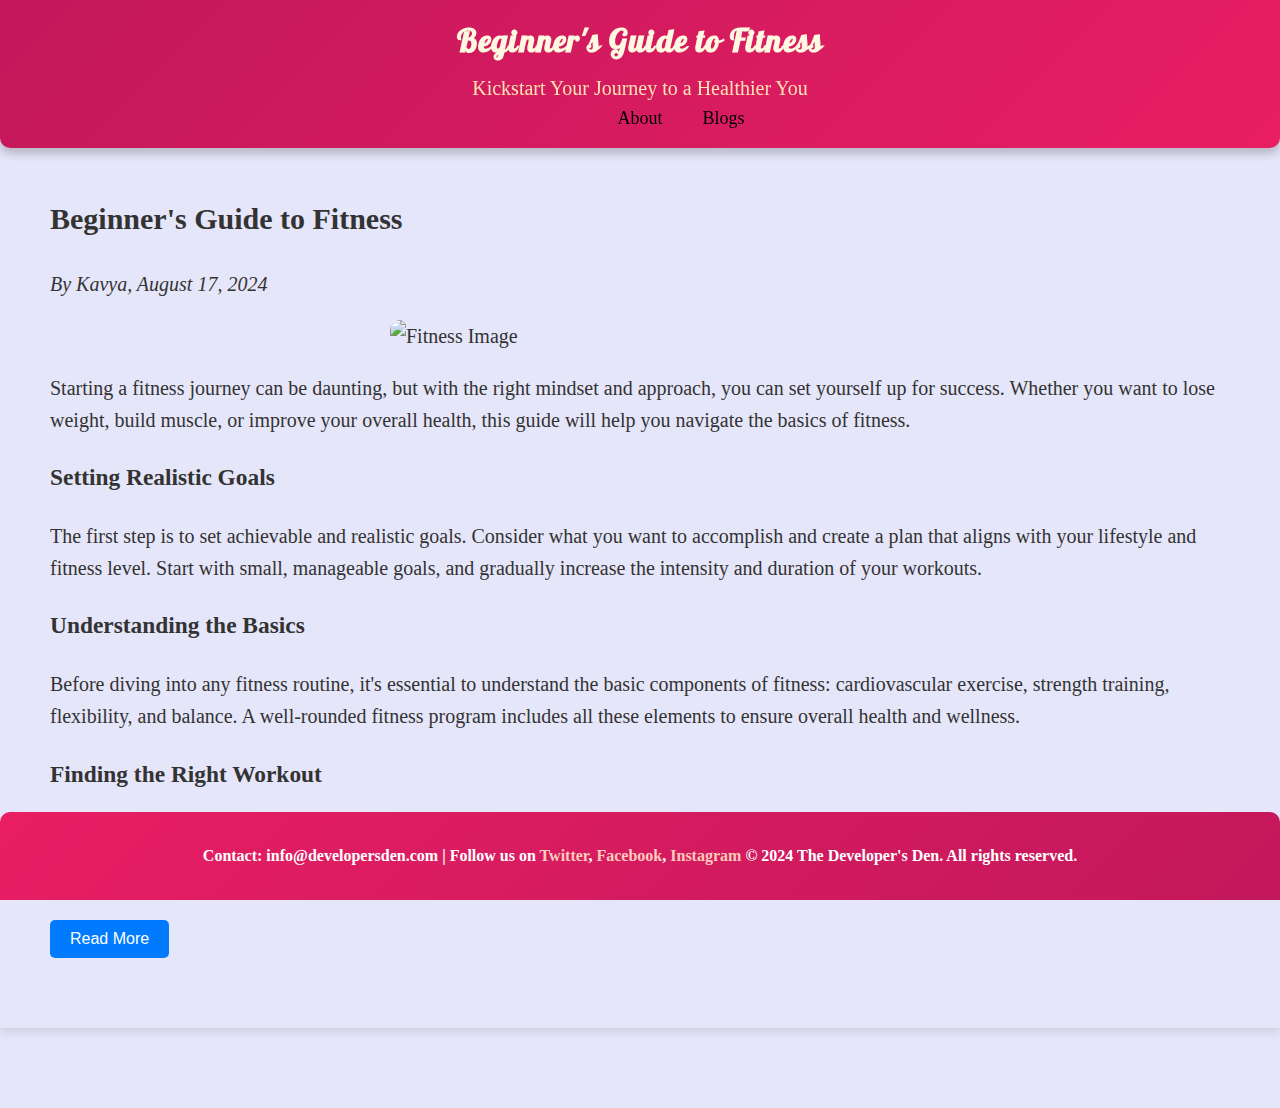
==== post1.html @ a88d6bd1 "Add files via upload" ====
<!DOCTYPE html>
<html lang="en">

<head>
    <meta charset="UTF-8">
    <meta name="viewport" content="width=device-width, initial-scale=1.0">
    <title>Beginner's Guide</title>
    <link rel="stylesheet" href="styles.css">
    <style>
        body.post1-page {
            background-color: lavender;
        }
        .read-more-btn {
            display: inline-block;
            padding: 10px 20px;
            font-size: 16px;
            color: #fff;
            background-color: #007bff;
            border: none;
            border-radius: 5px;
            text-align: center;
            text-decoration: none;
            cursor: pointer;
            margin: 20px 0;
        }
        .read-more-btn:hover {
            background-color: #0056b3;
        }
        .more-content {
            display: none;
            margin: 20px 0;
        }
        .show-more .more-content {
            display: block;
        }
    </style>
</head>

<body class="post1-page">
    <header>
        <div class="header-content">
            <h1>Beginner's Guide to Fitness</h1>
            <p>Kickstart Your Journey to a Healthier You</p>
        </div>
        <nav class="header-nav">
            <ul>
                <li><a href="about.html">About</a></li>
                <li class="dropdown">
                    <a href="javascript:void(0)">Blogs</a>
                    <div class="dropdown-content">
                        <a href="post1.html">Beginner's Guide to Fitness</a>
                        <a href="post2.html">Home Workout Routines</a>
                        <a href="post3.html">Nutrition and Fitness</a>
                    </div>
                </li>
            </ul>
        </nav>
    </header>

    <div class="content-wrapper">
        <main id="main-content" class="post1-page">
            <section id="section1">
                <h2>Beginner's Guide to Fitness</h2>
                <p><em>By Kavya, August 17, 2024</em></p>
                <img src="C:\Users\kavya\OneDrive\Desktop\BLOG\fitness2.png" alt="Fitness Image" class="featured-image">
                <p>Starting a fitness journey can be daunting, but with the right mindset and approach, you can set yourself up for success. Whether you want to lose weight, build muscle, or improve your overall health, this guide will help you navigate the basics of fitness.</p>
                
                <h3>Setting Realistic Goals</h3>
                <p>The first step is to set achievable and realistic goals. Consider what you want to accomplish and create a plan that aligns with your lifestyle and fitness level. Start with small, manageable goals, and gradually increase the intensity and duration of your workouts.</p>

                <h3>Understanding the Basics</h3>
                <p>Before diving into any fitness routine, it's essential to understand the basic components of fitness: cardiovascular exercise, strength training, flexibility, and balance. A well-rounded fitness program includes all these elements to ensure overall health and wellness.</p>

                <h3>Finding the Right Workout</h3>
                <p>There are countless workout options available, from running and cycling to yoga and weightlifting. Choose activities that you enjoy and that fit your goals. Consistency is key, so finding something you like will help you stick with your routine.</p>

                <div id="more-content" class="more-content">
                    <h3>Staying Motivated</h3>
                    <p>Motivation can be a challenge, especially in the beginning. Track your progress, celebrate small victories, and remind yourself of why you started. Joining a fitness community or working out with a friend can also keep you accountable and motivated.</p>

                    <h3>Listening to Your Body</h3>
                    <p>It's important to listen to your body and avoid pushing yourself too hard, especially when you're just starting. Pay attention to how you feel during and after workouts, and give yourself time to recover. Remember, fitness is a journey, not a sprint.</p>

                    <p>With dedication and patience, you can build a fitness routine that works for you. Remember, the most important thing is to stay consistent and enjoy the process.</p>
                </div>

                <button class="read-more-btn" onclick="toggleContent()">Read More</button>
            </section>
        </main>
    </div>

    <footer>
        <h4>Contact: info@developersden.com | Follow us on 
            <a href="#">Twitter</a>, 
            <a href="#">Facebook</a>, 
            <a href="#">Instagram</a>
            &copy; 2024 The Developer's Den. All rights reserved.
        </h4>
    </footer>

    <script>
        function toggleContent() {
            var content = document.getElementById('more-content');
            var button = document.querySelector('.read-more-btn');
            if (content.style.display === 'block') {
                content.style.display = 'none';
                button.textContent = 'Read More';
            } else {
                content.style.display = 'block';
                button.textContent = 'Read Less';
            }
        }
    </script>
</body>

</html>
---- styles.css ----
@import url('https://fonts.googleapis.com/css2?family=Roboto:wght@400;700&family=Lobster&display=swap');

body {
    font-family: "Times New Roman", Times, serif;
    margin: 0;
    padding: 0;
    line-height: 1.6;
    display: flex;
    flex-direction: column;
    height: 100vh;
    box-sizing: border-box;
    color: #333;
}

header {
    position: fixed;
    top: 0;
    left: 0;
    width: 100%;
    background: linear-gradient(135deg, #E91E63, #C2185B);
    color: white;
    text-align: center;
    padding: 15px 0;
    z-index: 1000;
    box-shadow: 0 4px 6px rgba(0, 0, 0, 0.1);
    border-bottom-left-radius: 10px;
    border-bottom-right-radius: 10px;
    transition: background 0.3s ease, box-shadow 0.3s ease;
}

header:hover {
    background: linear-gradient(135deg, #C2185B, #E91E63);
    box-shadow: 0 6px 8px rgba(0, 0, 0, 0.2);
}

.header-content h1 {
    margin: 0;
    font-size: 32px;
    font-weight: bold;
    letter-spacing: 1.2px;
    color: #FFF8E1;
    transition: color 0.3s ease;
    font-family: 'Lobster', cursive;
}

.header-content p {
    margin: 6px 0 0;
    font-size: 20px;
    font-weight: 300;
    color: #FFE0B2;
    transition: color 0.3s ease;
}

.header-nav ul {
    list-style: none;
    padding: 0;
    margin: 0;
    text-align: center;
}

.header-nav ul li {
    display: inline;
    margin: 0 20px;
}

.header-nav ul li a {
    text-decoration: none;
    color: #000;
    font-size: 18px;
    font-weight: 500;
    transition: color 0.3s ease, transform 0.3s ease;
}

.header-nav ul li a:hover {
    color: #333;
    transform: scale(1.1);
}

.dropdown {
    position: fixed;
    display: inline-block;
    transition: opacity 0.3s ease;
}

.dropdown-content {
    display: none;
    position: absolute;
    background-color: #FFCDD2;
    min-width: 200px;
    box-shadow: 0px 8px 16px 0px rgba(255, 105, 180, 0.2);
    z-index: 1;
    opacity: 0;
    transition: opacity 0.3s ease;
}

.dropdown:hover .dropdown-content {
    display: block;
    opacity: 1;
}

.dropdown-content a {
    color: #D32F2F;
    padding: 16px 20px;
    text-decoration: none;
    display: block;
    text-align: center;
    font-size: 18px;
    transition: background-color 0.3s ease, color 0.3s ease;
}

.dropdown-content a:hover {
    background-color: #FFAB91;
    color: #C62828;
}

main {
    padding: 50px;
    box-sizing: border-box;
    min-height: calc(100vh - 160px);
    box-shadow: 0 4px 10px rgba(0, 0, 0, 0.1);
    text-align: left;
    width: 100%;
    margin-top: 120px;
    margin-bottom: 80px;
    overflow-y: auto;
    font-size: 20px;
    transition: background-color 0.3s ease;
}

.featured-image {
    display: block;
    margin: 20px auto;
    max-width: 500px;
    height: auto;
    object-fit: cover;
    border-radius: 10px;
    transition: transform 0.3s ease, box-shadow 0.3s ease;
}

.featured-image:hover {
    transform: scale(1.05);
    box-shadow: 0 6px 12px rgba(0, 0, 0, 0.2);
}

footer {
    position: fixed;
    bottom: 0;
    left: 0;
    width: 100%;
    background: linear-gradient(135deg, #E91E63, #C2185B);
    color: white;
    text-align: center;
    padding: 10px 0;
    font-size: 16px;
    z-index: 1000;
    border-top-left-radius: 10px;
    border-top-right-radius: 10px;
    transition: background 0.3s ease, box-shadow 0.3s ease;
}

footer:hover {
    background: linear-gradient(135deg, #C2185B, #E91E63);
    box-shadow: 0 -4px 8px rgba(0, 0, 0, 0.2);
}

footer a {
    color: #FFCCBC;
    text-decoration: none;
    font-size: 16px;
    transition: color 0.3s ease;
}

footer a:hover {
    color: #FFC107;
}

.go-back-btn {
    background-color: #333;
    color: #fff;
    border: none;
    padding: 12px 24px;
    margin-bottom: 20px;
    cursor: pointer;
    text-decoration: underline;
    display: inline-block;
    font-size: 18px;
    transition: background-color 0.3s ease, transform 0.3s ease;
}

.go-back-btn:hover {
    background-color: #575757;
    transform: scale(1.05);
}

.read
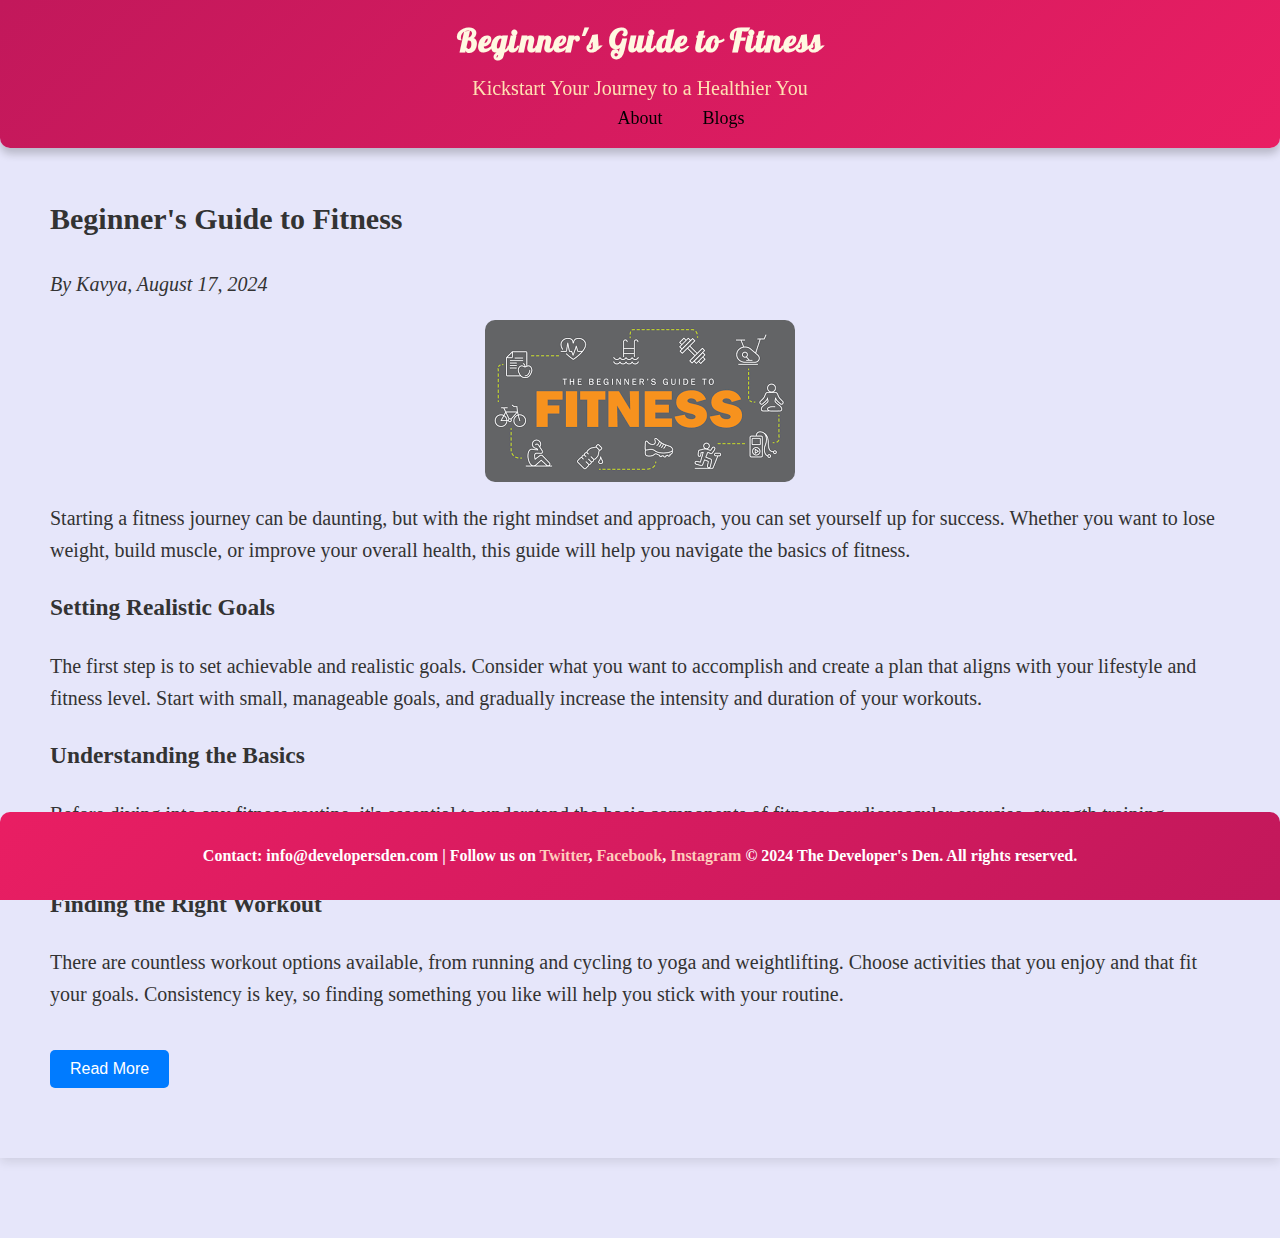
==== commit 1e7dabdb: "Update post1.html" ====
--- a/post1.html
+++ b/post1.html
@@ -62,7 +62,7 @@
             <section id="section1">
                 <h2>Beginner's Guide to Fitness</h2>
                 <p><em>By Kavya, August 17, 2024</em></p>
-                <img src="C:\Users\kavya\OneDrive\Desktop\BLOG\fitness2.png" alt="Fitness Image" class="featured-image">
+                <img src="fitness2.png" alt="Fitness Image" class="featured-image">
                 <p>Starting a fitness journey can be daunting, but with the right mindset and approach, you can set yourself up for success. Whether you want to lose weight, build muscle, or improve your overall health, this guide will help you navigate the basics of fitness.</p>
                 
                 <h3>Setting Realistic Goals</h3>
